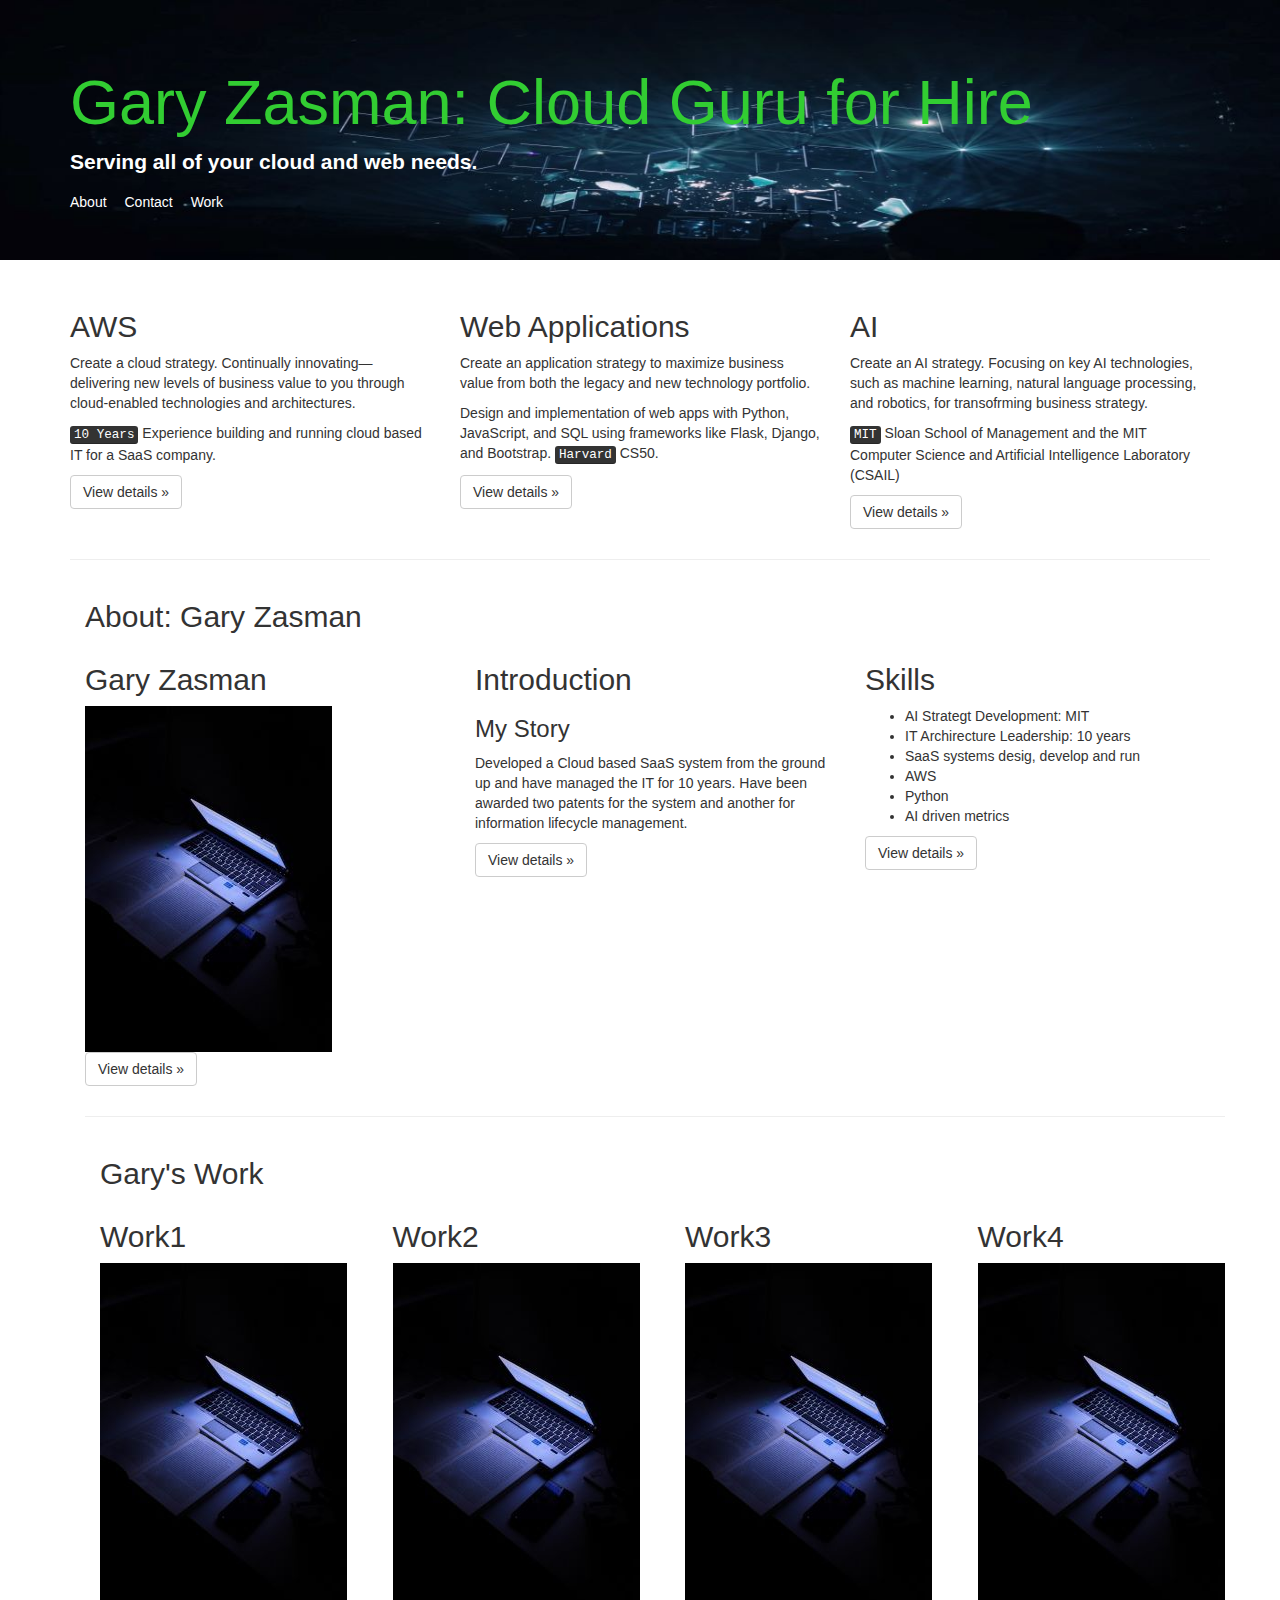
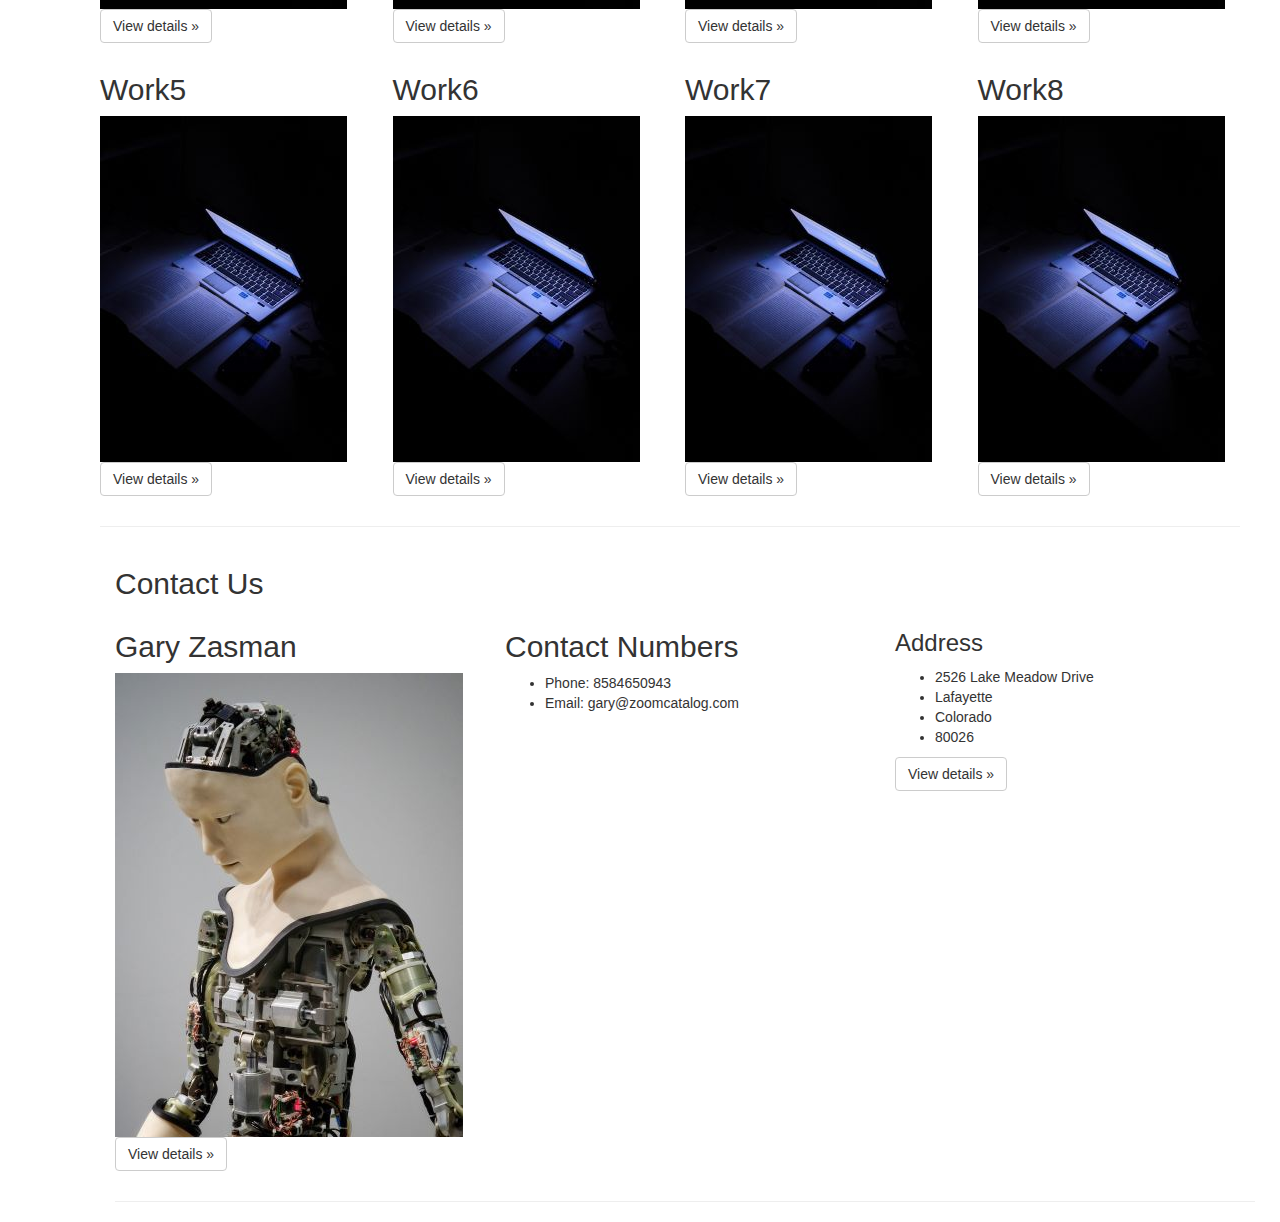
==== index.html @ 76ebd208 "Add files via upload" ====
<!DOCTYPE html>
<html lang="en">
  <head>
    <meta charset="utf-8">
    <meta http-equiv="X-UA-Compatible" content="IE=edge">
    <meta name="viewport" content="width=device-width, initial-scale=1">
    <!-- The above 3 meta tags *must* come first in the head; any other head content must come *after* these tags -->

    <title>Gary Zasman</title>

    <!-- Bootstrap core CSS -->
    <link rel="stylesheet" href="https://maxcdn.bootstrapcdn.com/bootstrap/3.3.5/css/bootstrap.min.css">

    <!-- Custom styles for this template go here -->
    <link rel="stylesheet" href="css/styles.css">

    <!-- HTML5 shim and Respond.js for IE8 support of HTML5 elements and media queries -->
    <!--[if lt IE 9]>
      <script src="https://oss.maxcdn.com/html5shiv/3.7.2/html5shiv.min.js"></script>
      <script src="https://oss.maxcdn.com/respond/1.4.2/respond.min.js"></script>
    <![endif]-->
  </head>

  <body>

    <!-- Main jumbotron for a primary marketing message or call to action -->
    <div class="jumbotron">
      <div class="container">
        <h1>Gary Zasman: Cloud Guru for Hire</h1>
        <p><strong>Serving all of your cloud and web needs.</strong></p>
      </div><!-- /container -->

      <div class="container">
        <a href="#about">About</a>
        <a href="#contact">Contact</a>
        <a href="#work">Work</a>
      </div>
      
    </div><!-- /jumbotron -->

    <div class="container">
      <!-- Example row of columns -->
      <div class="row">
        <div class="col-md-4">
          <h2>AWS</h2>
          <p>Create a cloud strategy. Continually innovating—delivering new levels of business value to you through cloud-enabled technologies and architectures. </p>
          <p> <kbd>10 Years</kbd> Experience building and running cloud based IT for a SaaS company.</p>
          <p><a class="btn btn-default" href="#" role="button">View details &raquo;</a></p>
        </div><!-- /col -->
        <div class="col-md-4">
          <h2>Web Applications</h2>
          <p>Create an application strategy to maximize business value from both the legacy and new technology portfolio.</p>
          <p>Design and implementation of web apps with Python, JavaScript, and SQL using frameworks like Flask, Django, and Bootstrap. <kbd>Harvard</kbd> CS50.</p>
          <p><a class="btn btn-default" href="#" role="button">View details &raquo;</a></p>
       </div><!-- /col -->
        <div class="col-md-4">
          <h2>AI</h2>
          <p>Create an AI strategy. Focusing on key AI technologies, such as machine learning, natural language processing, and robotics, for transofrming business strategy.</p>
          <p><kbd>MIT</kbd> Sloan School of Management and the MIT Computer Science and Artificial Intelligence Laboratory (CSAIL)</p>
          <p><a class="btn btn-default" href="#" role="button">View details &raquo;</a></p>
        </div><!-- /col -->
      </div><!-- /row -->

     <hr>

      <!-- Start About Us-->
       <div class="container" id="about"> 
          <div class="header">
              <h2>About: Gary Zasman</h2>
          </div><!-- /header -->
          <!-- Example row of columns -->
          <div class="row">
            <div class="col-md-4">
              <h2>Gary Zasman</h2>
              <img src="img/gery-wibowo-Eti6ph51H4A-unsplash1.jpg" alt="Gary Zasman";
              }>
              <p><a class="btn btn-default" href="#" role="button">View details &raquo;</a></p>
            </div><!-- /col -->
            <div class="col-md-4">
              <h2>Introduction</h2>
              <h3>My Story</h3>
                  <p>Developed a Cloud based SaaS system from the ground up and have managed the IT for 10 years.
                      Have been awarded two patents for the system and another for information lifecycle management.  
                  </p>
              <p><a class="btn btn-default" href="#" role="button">View details &raquo;</a></p>
           </div><!-- /col -->
            <div class="col-md-4">
              <!--<h2>Skills</h2>-->
              <h2>Skills</h2>
                  <ul id="skill-list">
                      <li>AI Strategt Development: MIT</li>
                      <li>IT Archirecture Leadership: 10 years</li>
                      <li>SaaS systems desig, develop and run</li>
                      <li>AWS</li>
                      <li>Python</li>
                      <li>AI driven metrics</li>
  
                  </ul>
              <p><a class="btn btn-default" href="#" role="button">View details &raquo;</a></p>
            </div><!-- /col -->
          </div><!-- /row -->

      <!-- End About Us-->
      <hr>
      <!-- Start Work-->

     <div class="container" id="work"> 
        <div class="header">
            <h2>Gary's Work</h2>
        </div><!-- /header -->
        <!-- Work Row 1 start -->
        <div class="row" id="work1">
          <div class="col-md-3 col-xs-6">
            <h2>Work1</h2>
            <img src="img/gery-wibowo-Eti6ph51H4A-unsplash1.jpg" alt="Work1";
            }>
            <p><a class="btn btn-default" href="#" role="button">View details &raquo;</a></p>
          </div><!-- /col -->
          <div class="col-md-3 col-xs-6">
            <h2>Work2</h2>
            <img src="img/gery-wibowo-Eti6ph51H4A-unsplash1.jpg" alt="Work2";
            }>
            <p><a class="btn btn-default" href="#" role="button">View details &raquo;</a></p>
          </div><!-- /col -->
          <div class="col-md-3 col-xs-6">
            <h2>Work3</h2>
            <img src="img/gery-wibowo-Eti6ph51H4A-unsplash1.jpg" alt="Work3";
            }>
            <p><a class="btn btn-default" href="#" role="button">View details &raquo;</a></p>
          </div><!-- /col -->
          <div class="col-md-3 col-xs-6">
            <h2>Work4</h2>
            <img src="img/gery-wibowo-Eti6ph51H4A-unsplash1.jpg" alt="Work4";
            }>
            <p><a class="btn btn-default" href="#" role="button">View details &raquo;</a></p>
          </div><!-- /col -->
        </div><!-- /row -->

       <!-- Work Row 1 end--> 

       <!-- Work Row 2 start-->
       
       <div class="row" id="work2">
        <div class="col-md-3 col-xs-6">
          <h2>Work5</h2>
          <img src="img/gery-wibowo-Eti6ph51H4A-unsplash1.jpg" alt="Work5";
          }>
          <p><a class="btn btn-default" href="#" role="button">View details &raquo;</a></p>
        </div><!-- /col -->
        <div class="col-md-3 col-xs-6">
          <h2>Work6</h2>
          <img src="img/gery-wibowo-Eti6ph51H4A-unsplash1.jpg" alt="Work2";
          }>
          <p><a class="btn btn-default" href="#" role="button">View details &raquo;</a></p>
        </div><!-- /col -->
        <div class="col-md-3 col-xs-6">
          <h2>Work7</h2>
          <img src="img/gery-wibowo-Eti6ph51H4A-unsplash1.jpg" alt="Work3";
          }>
          <p><a class="btn btn-default" href="#" role="button">View details &raquo;</a></p>
        </div><!-- /col -->
        <div class="col-md-3 col-xs-6">
          <h2>Work8</h2>
          <img src="img/gery-wibowo-Eti6ph51H4A-unsplash1.jpg" alt="Work4";
          }>
          <p><a class="btn btn-default" href="#" role="button">View details &raquo;</a></p>
        </div><!-- /col -->
      </div><!-- /row -->

      <!-- Work Row 2 End -->



      <hr>
      <!-- Start Contact Us-->

      <div class="container" id="contact"> 
          <div class="header">
              <h2>Contact Us</h2>
          </div><!-- /header -->
          <!-- Example row of columns -->
          <div class="row">
            <div class="col-md-4">
              <h2>Gary Zasman</h2>
              <img src="img/robot1.jpg" alt="Gary Zasman";
              }>
              <p><a class="btn btn-default" href="#" role="button">View details &raquo;</a></p>
            </div><!-- /col -->
            <div class="col-md-4">
              <h2>Contact Numbers</h2>
                <ul id="contact-list">
                  <li>Phone: 8584650943</li>
                  <li>Email: gary@zoomcatalog.com</li>
                  
                </ul>
            </div><!-- /col -->

            <div class="col-md-4">
              <h3>Address</h3>
                  <ul id="address-list">
                      <li>2526 Lake Meadow Drive</li>
                      <li>Lafayette</li>
                      <li>Colorado</li>
                      <li>80026</li>
                  
                  </ul>
              <p><a class="btn btn-default" href="#" role="button">View details &raquo;</a></p>
            </div><!-- /col -->
          </div><!-- /row -->
      
      
        

        <hr>
          
      <!-- End Contact Us-->    

    <!-- ============================= -->
    <!-- All your JavaScript comes now -->
    <!-- ============================= -->

    <!-- Bootstrap core JS -->
    <script src="https://ajax.googleapis.com/ajax/libs/jquery/1.11.3/jquery.min.js"></script>
    
    <script src="https://maxcdn.bootstrapcdn.com/bootstrap/3.3.5/js/bootstrap.min.js"></script>

    

  </body>
</html>

<!-- div class="container" id="contact">
    <h2>Contact: Gary Zasman</h2>
    <p><strong>Serving all of your cloud and web development needs.</strong></p>
  </div>--> <!-- /container -->

<!-- <div class="container">
    <h3>Contact Details: </h3>

    <ul style="list-style-type:none;">
        <li>2526 lake Meadow Drive Lafayette CO</li>
        <li>gary@zoomcatalog.com</li>
        <li>8584650943</li>
    </ul>  
    <a href="https://zoomcatalog.com"> ZOOMcatalog</a>
  </div>
-->
---- css/styles.css ----
/**** index page css ****/
.jumbotron {
    background-image: url("../img/fabio-oyXis2kALVg-unsplash.jpg");
    background-size: cover;
    /*background-color:#649287;*/
}

.jumbotron h1{
    color: limegreen;
    
}

.jumbotron p{
    color: white;
}

.jumbotron .container a{
    color:white;
    margin-right: 1em
}

/**** Contact page css ****/

.test {
    background-image: url("../img/contact.jpg");
    background-size: cover;
    height:100vh;
    /*opacity: 0.2;*/
    /*background-color:#649287;*/
}

.test h1 {
    color: #fff;
    text-align: center;
    
}

.test h2 {
    color: white;
    text-align: center;
    
}

.test p{
    color: #fff;
    text-align: center;
    
}

.test .container a {
    color: #fff;
    text-align: center;
    
}

.test .container ul{
    color:white;
    text-align: center;
    
}

/* media Query */
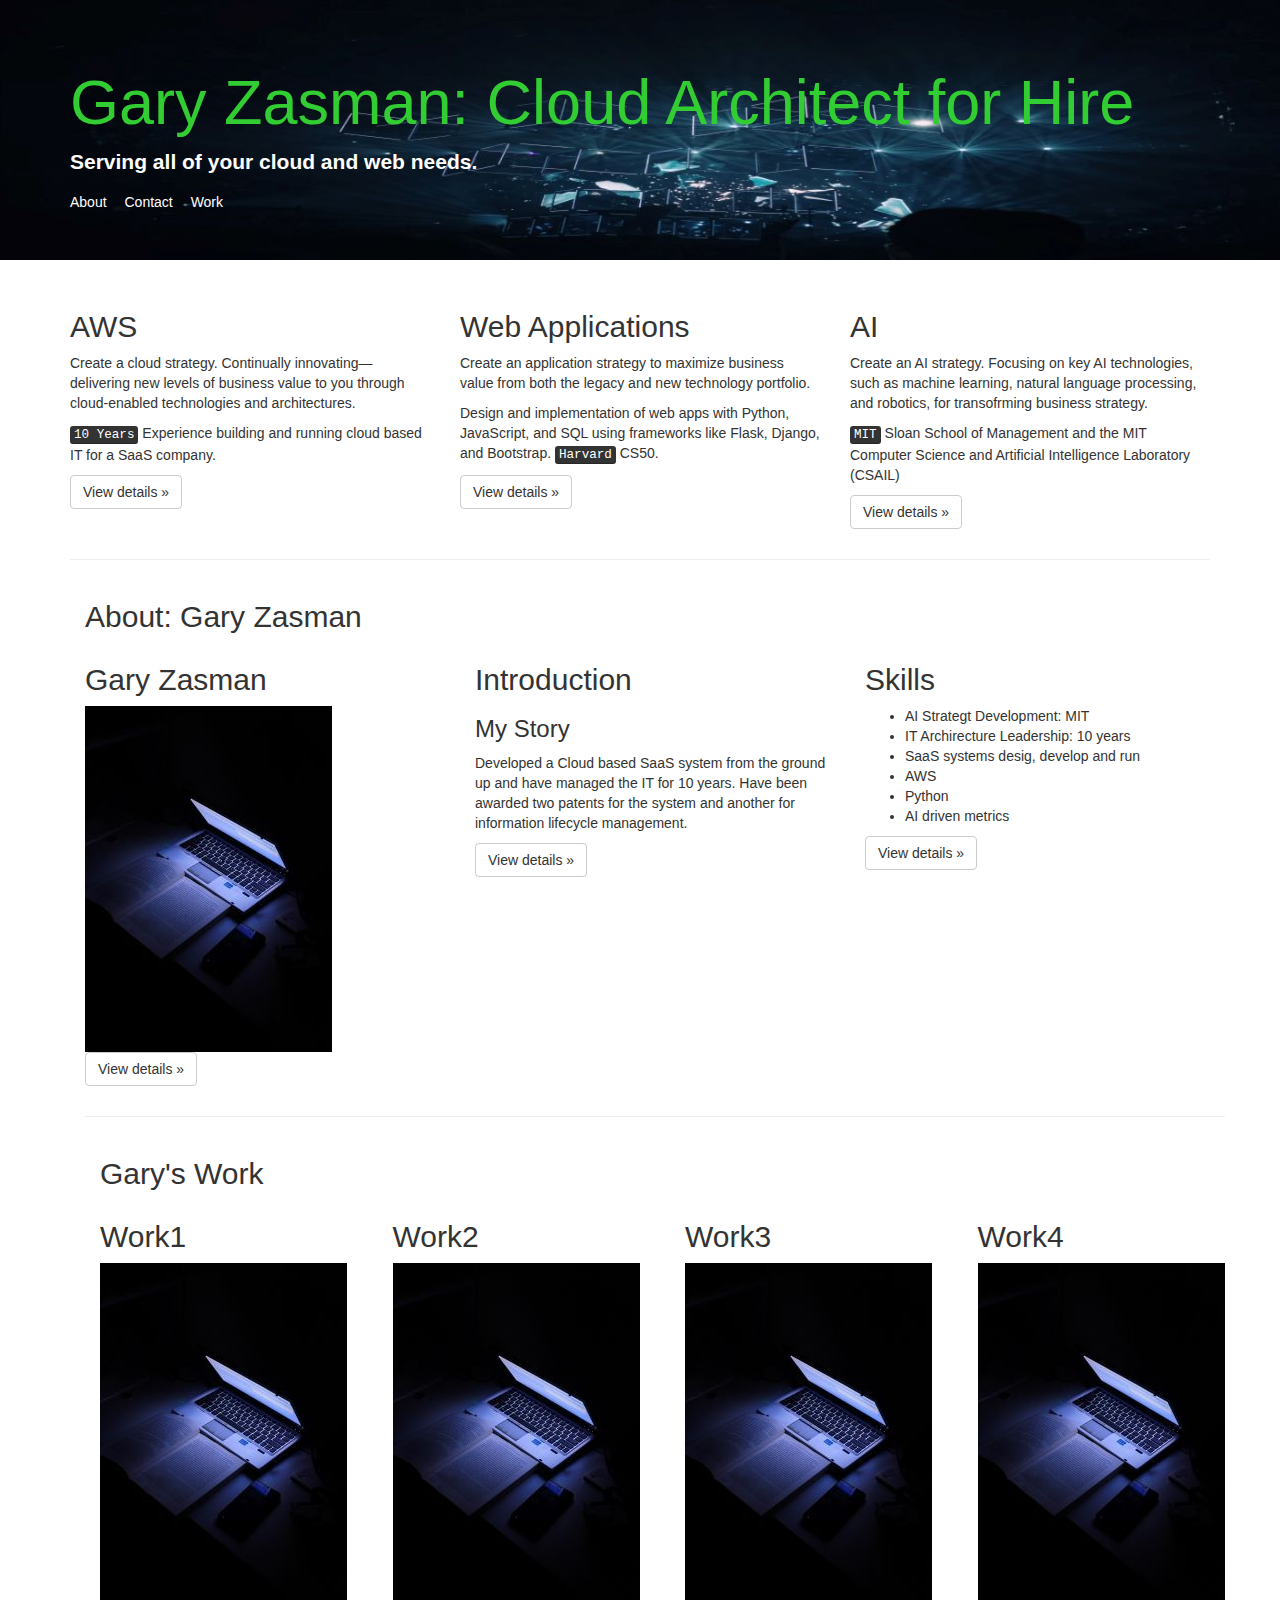
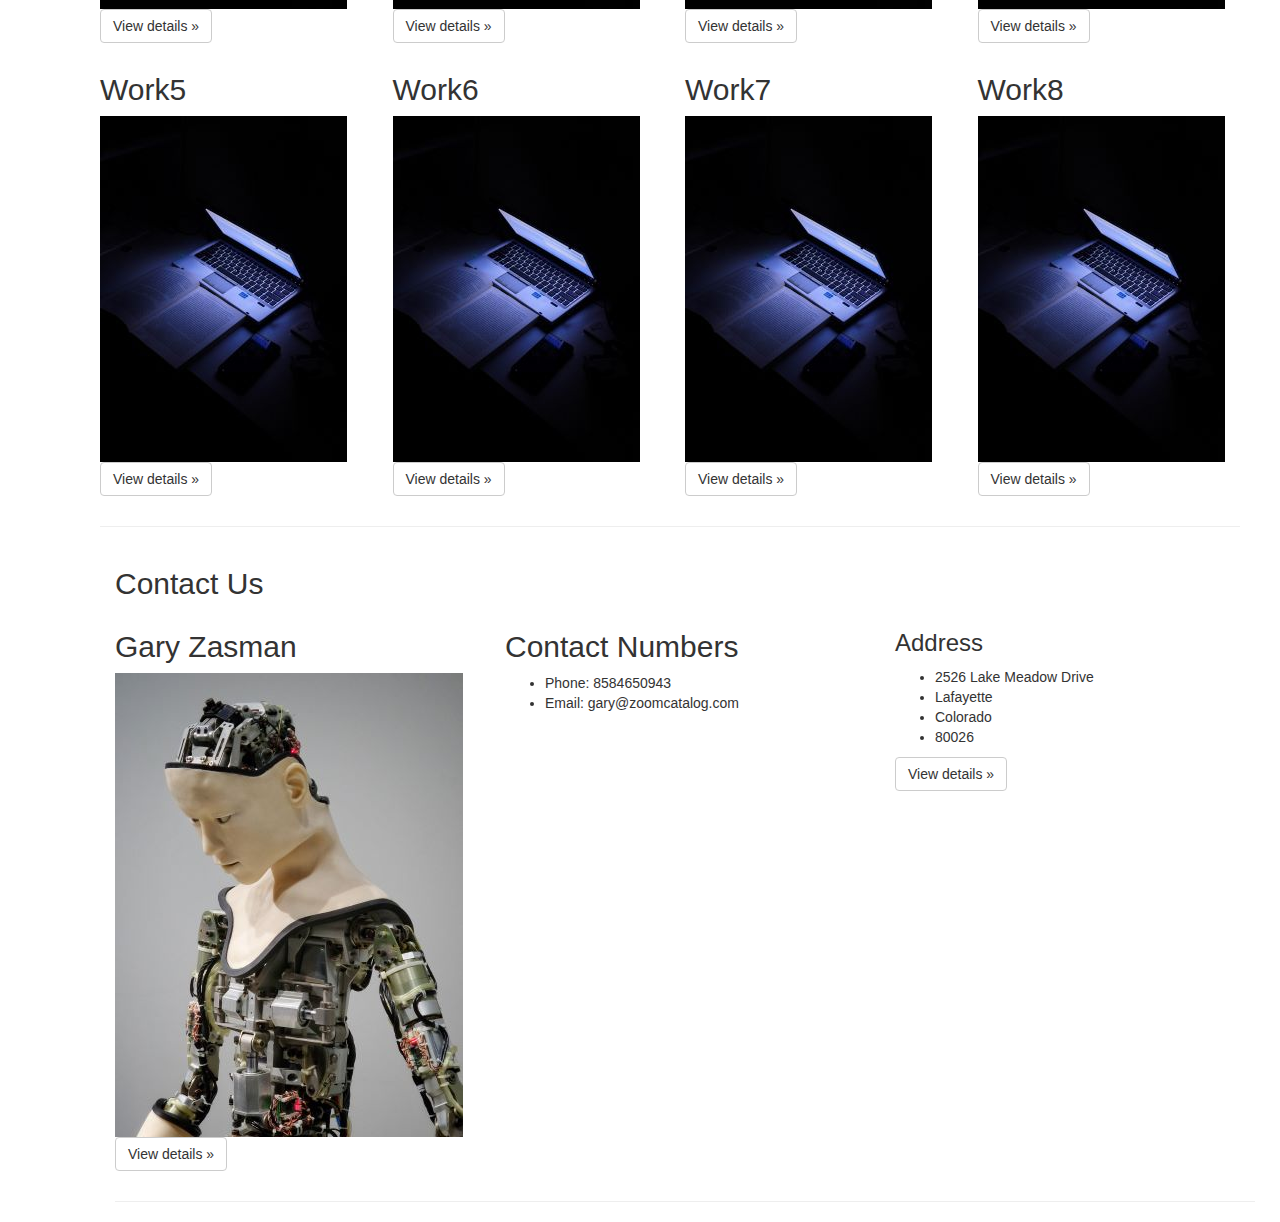
==== commit 8d62b2a6: "Update index.html" ====
--- a/index.html
+++ b/index.html
@@ -26,7 +26,7 @@
     <!-- Main jumbotron for a primary marketing message or call to action -->
     <div class="jumbotron">
       <div class="container">
-        <h1>Gary Zasman: Cloud Guru for Hire</h1>
+        <h1>Gary Zasman: Cloud Architect for Hire</h1>
         <p><strong>Serving all of your cloud and web needs.</strong></p>
       </div><!-- /container -->
 
@@ -244,4 +244,4 @@
     </ul>  
     <a href="https://zoomcatalog.com"> ZOOMcatalog</a>
   </div>
--->+-->
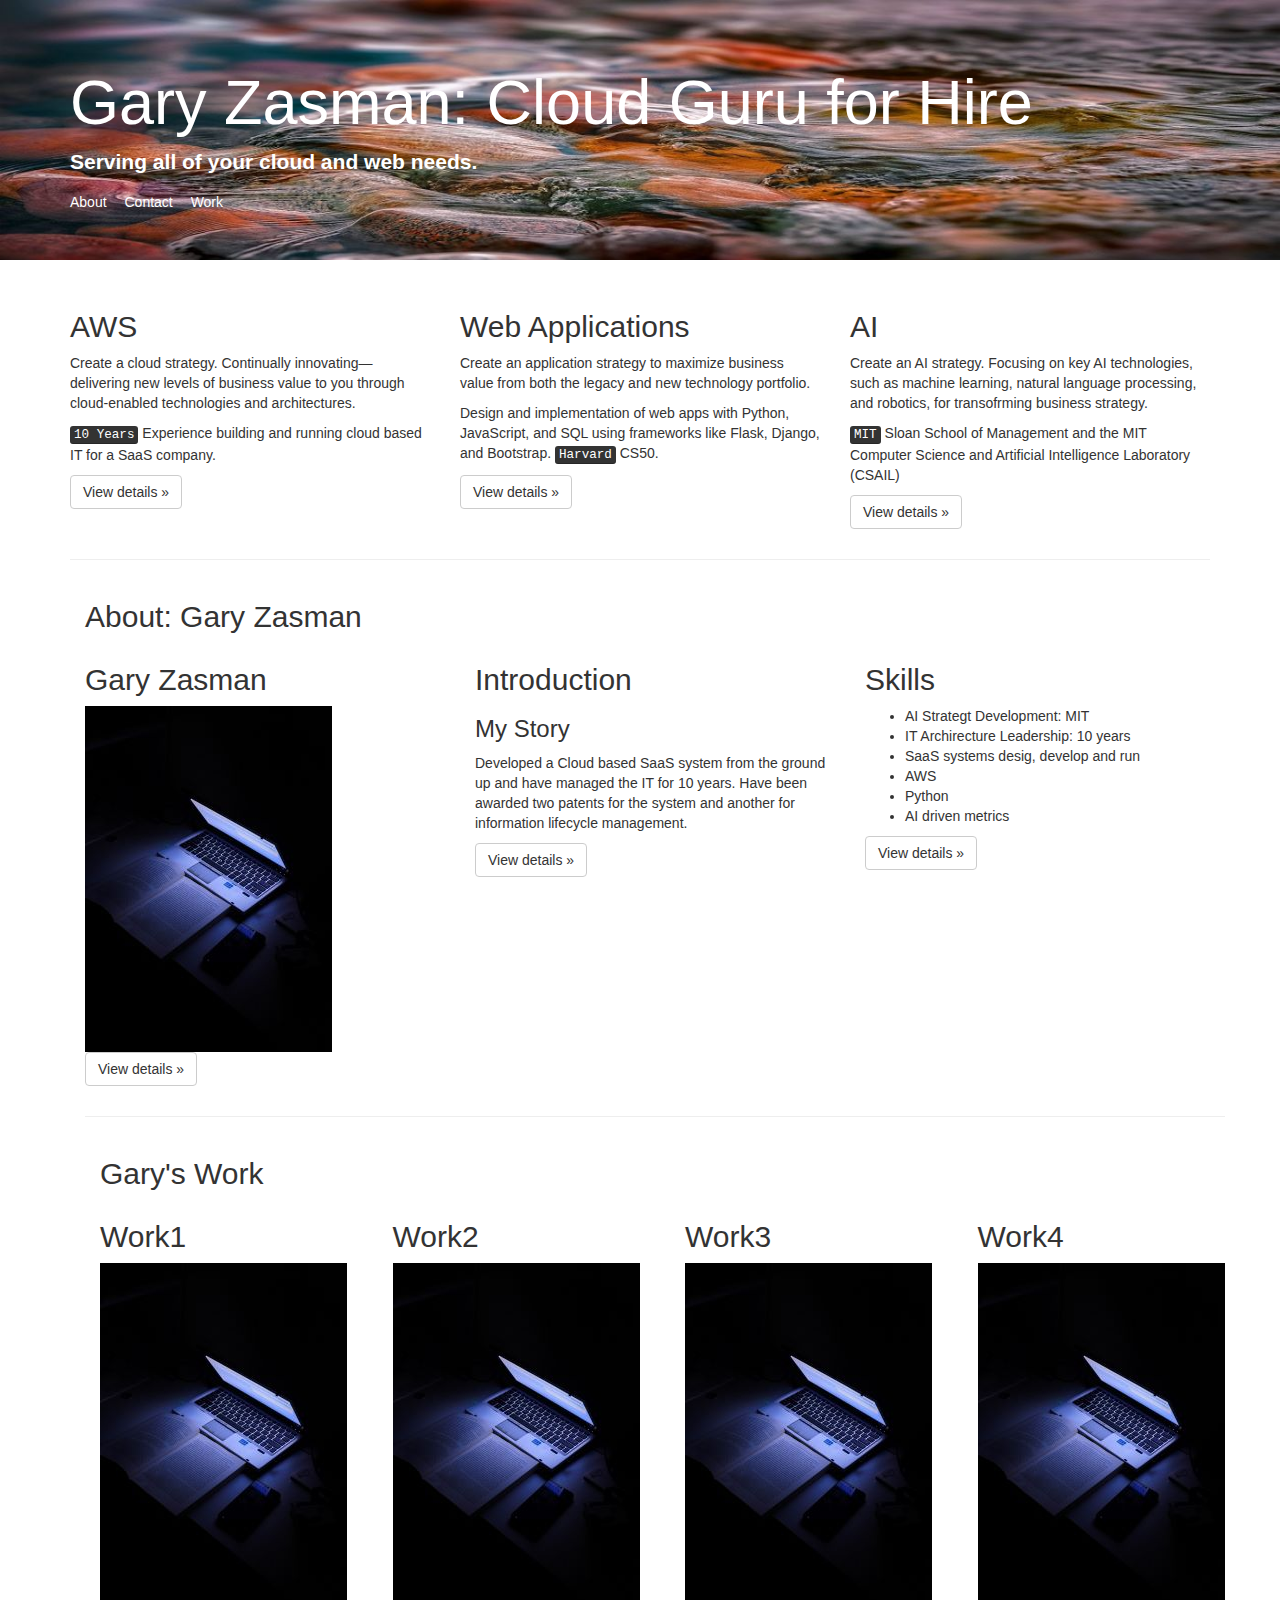
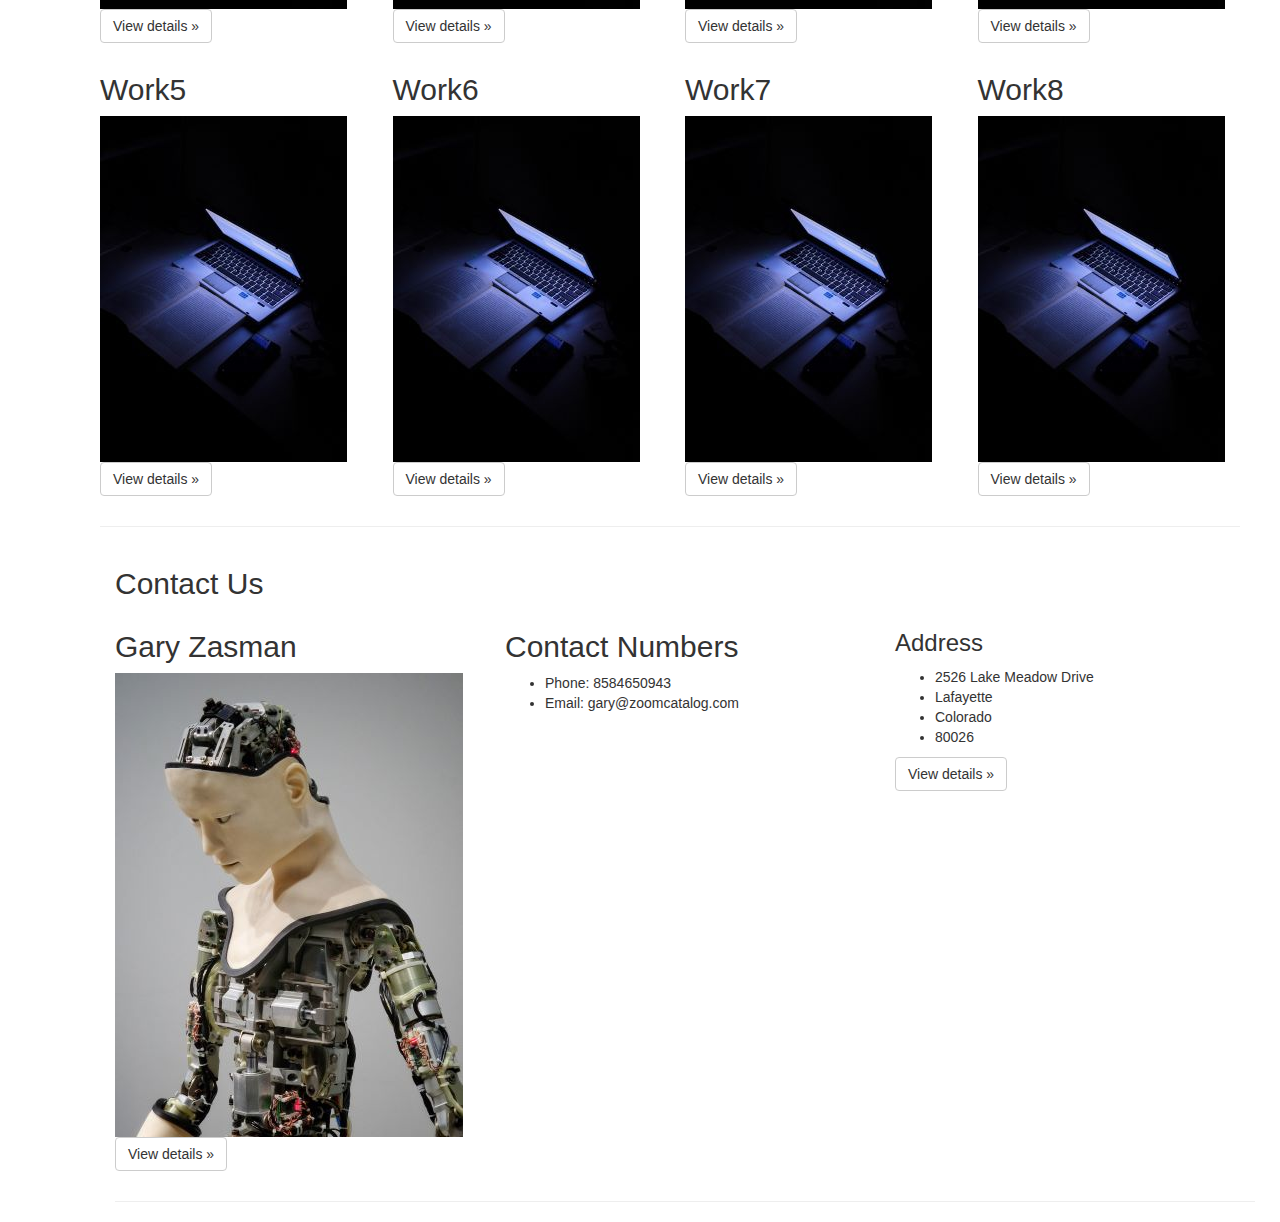
==== commit a9ab0560: "Add files via upload" ====
--- a/index.html
+++ b/index.html
@@ -26,7 +26,7 @@
     <!-- Main jumbotron for a primary marketing message or call to action -->
     <div class="jumbotron">
       <div class="container">
-        <h1>Gary Zasman: Cloud Architect for Hire</h1>
+        <h1>Gary Zasman: Cloud Guru for Hire</h1>
         <p><strong>Serving all of your cloud and web needs.</strong></p>
       </div><!-- /container -->
 
@@ -244,4 +244,4 @@
     </ul>  
     <a href="https://zoomcatalog.com"> ZOOMcatalog</a>
   </div>
--->
+-->--- a/css/styles.css
+++ b/css/styles.css
@@ -1,12 +1,12 @@
 /**** index page css ****/
 .jumbotron {
-    background-image: url("../img/fabio-oyXis2kALVg-unsplash.jpg");
+    background-image: url("../img/contact1.jpg");
     background-size: cover;
     /*background-color:#649287;*/
 }
 
 .jumbotron h1{
-    color: limegreen;
+    color: white;
     
 }
 
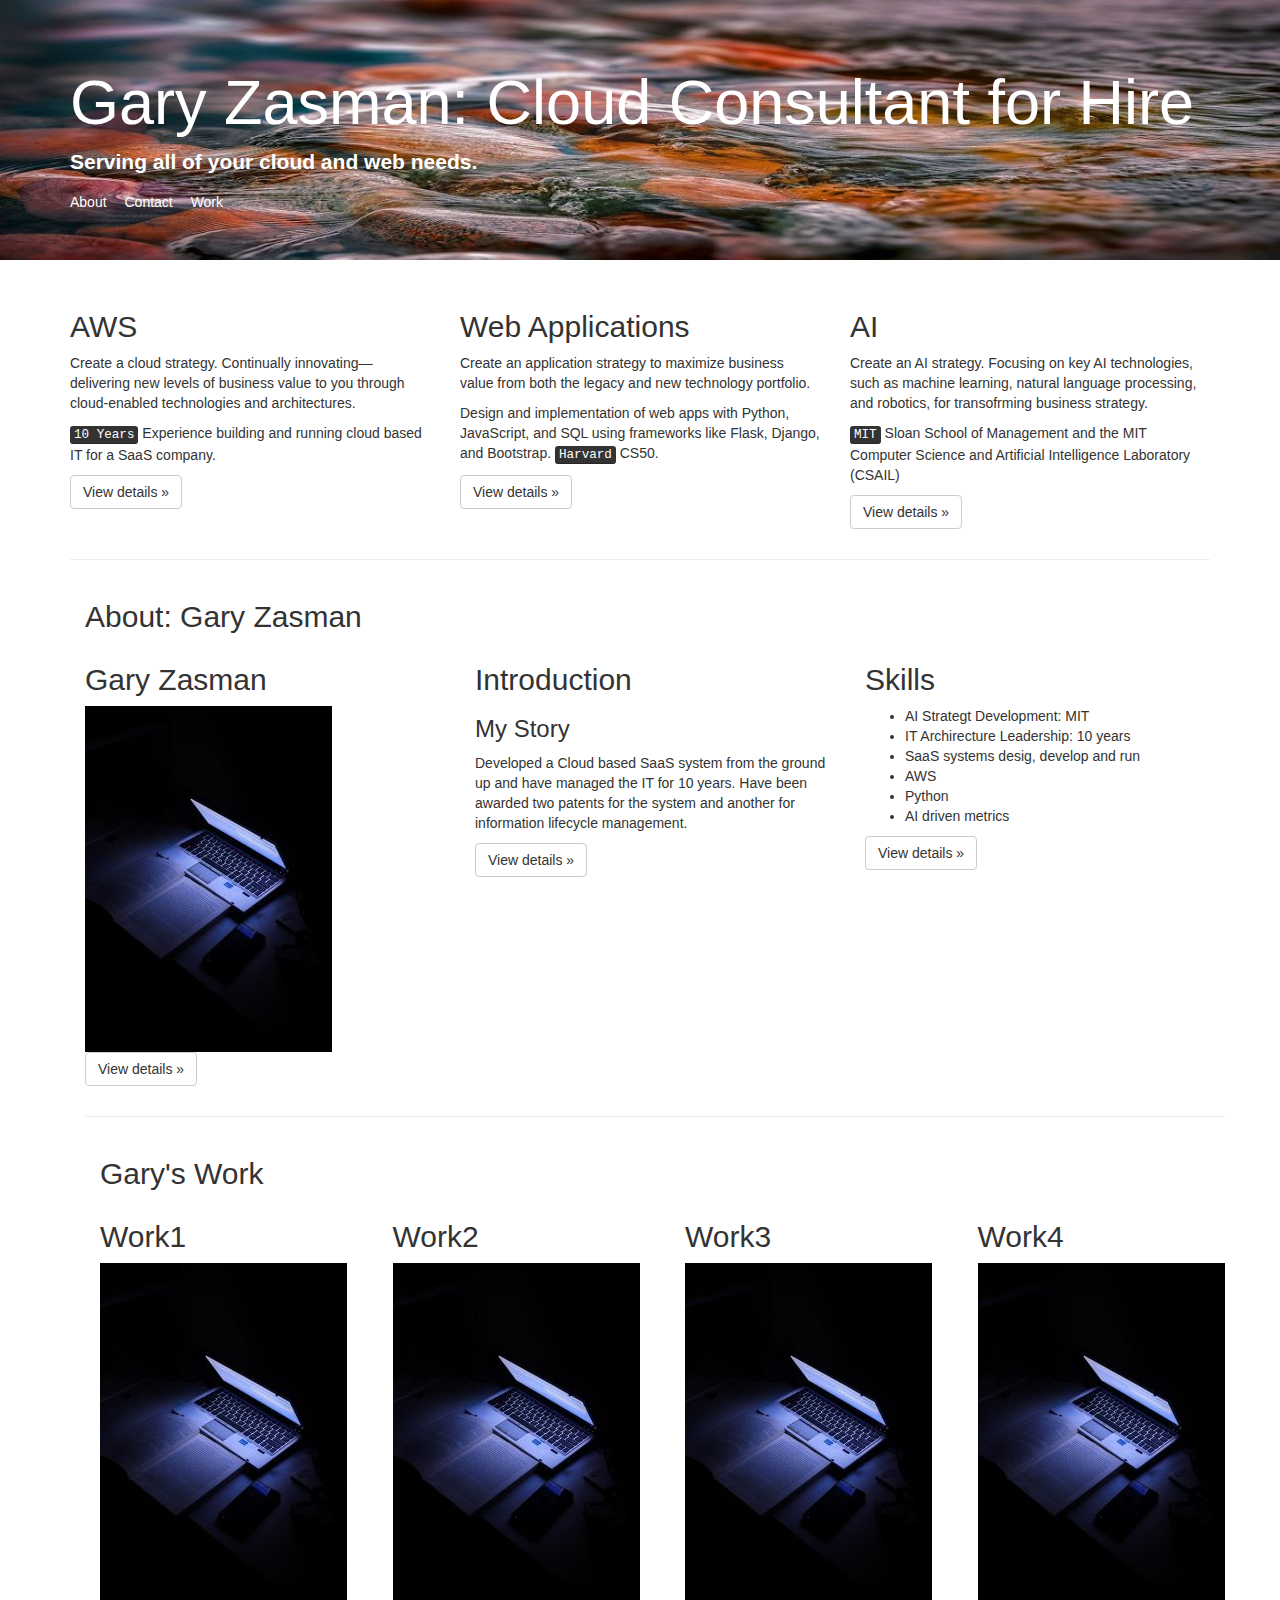
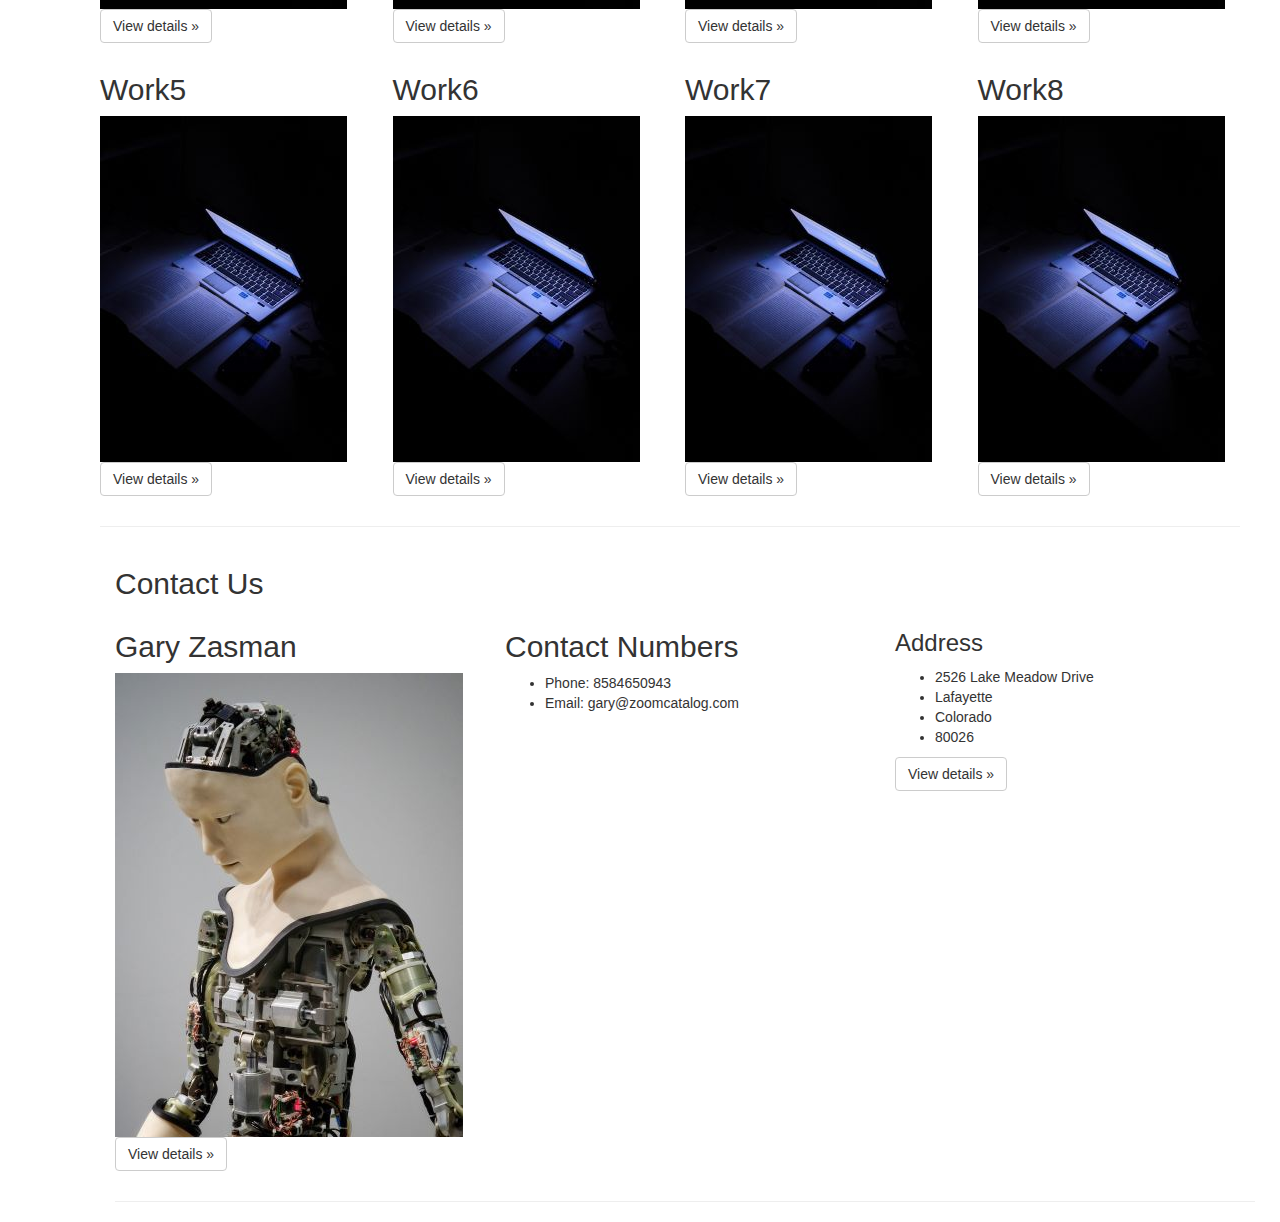
==== commit 907aa1c9: "Update index.html" ====
--- a/index.html
+++ b/index.html
@@ -26,7 +26,7 @@
     <!-- Main jumbotron for a primary marketing message or call to action -->
     <div class="jumbotron">
       <div class="container">
-        <h1>Gary Zasman: Cloud Guru for Hire</h1>
+        <h1>Gary Zasman: Cloud Consultant for Hire</h1>
         <p><strong>Serving all of your cloud and web needs.</strong></p>
       </div><!-- /container -->
 
@@ -244,4 +244,4 @@
     </ul>  
     <a href="https://zoomcatalog.com"> ZOOMcatalog</a>
   </div>
--->+-->
